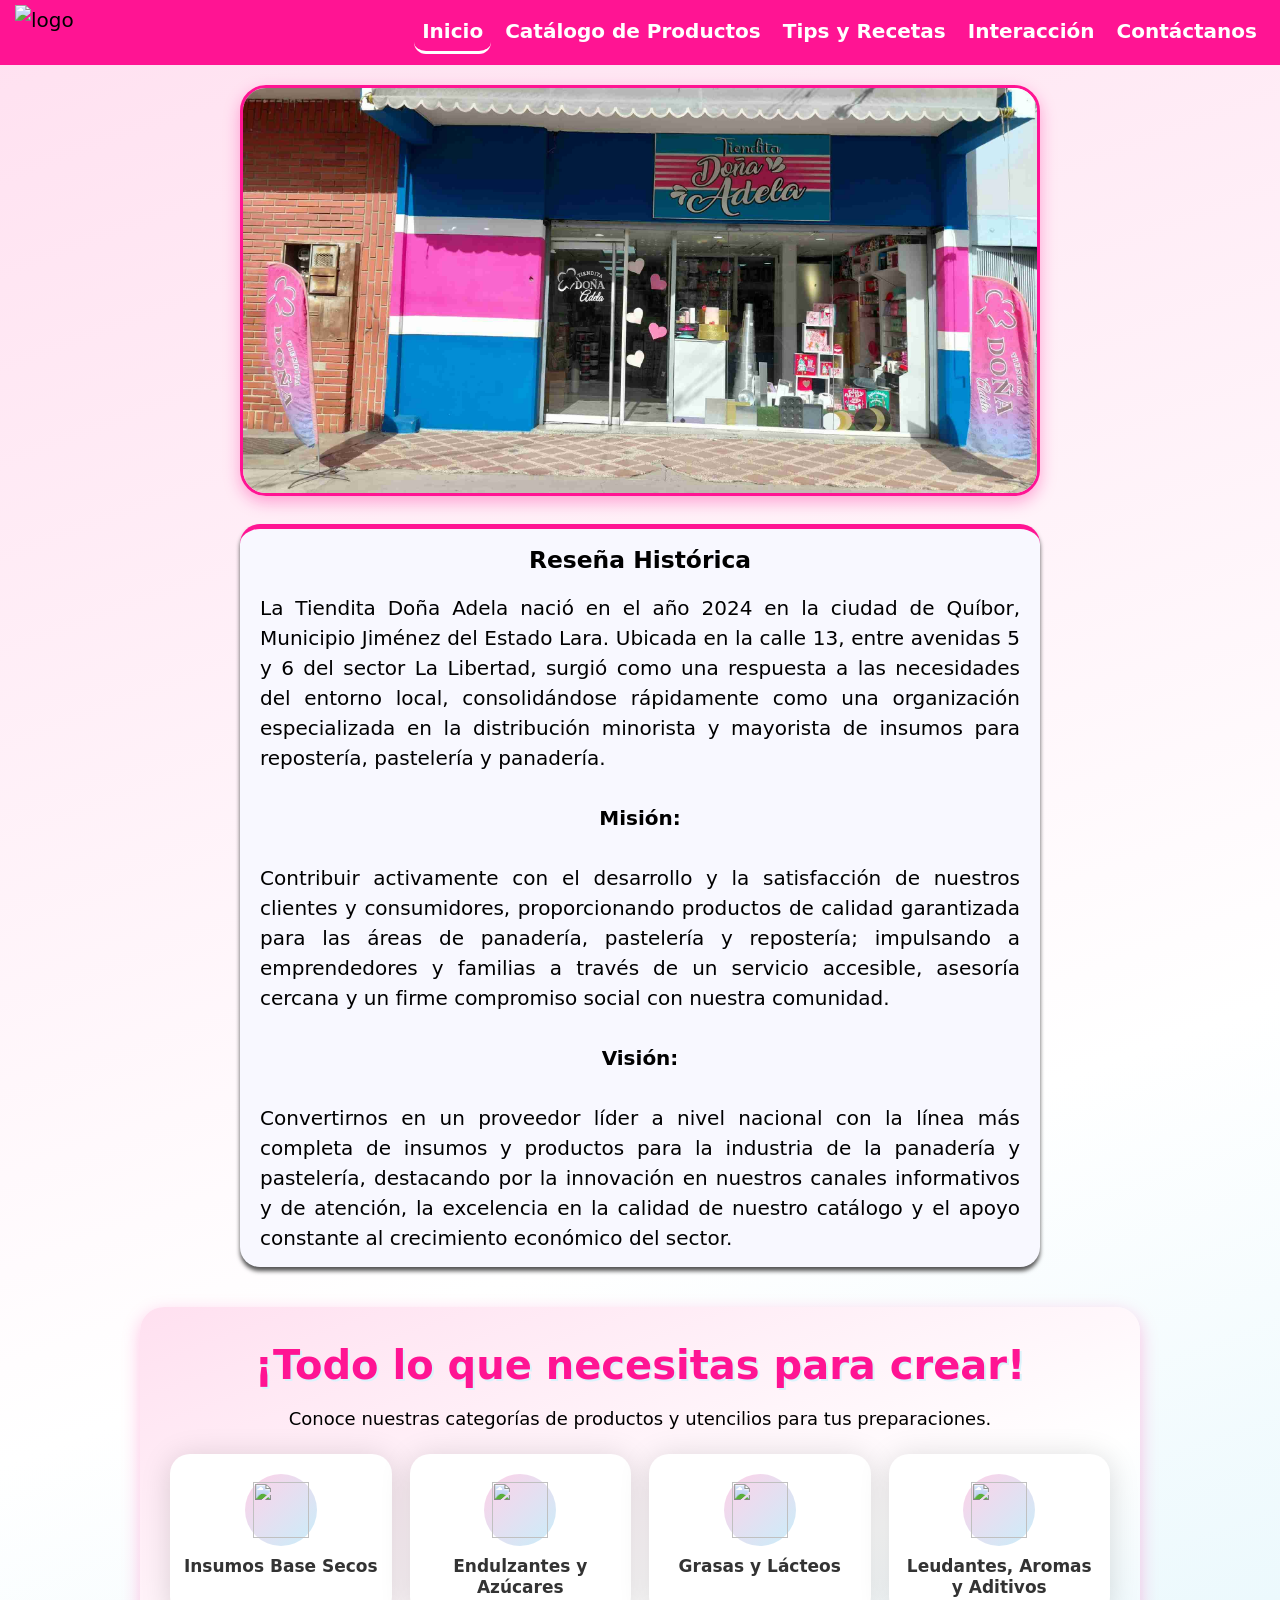
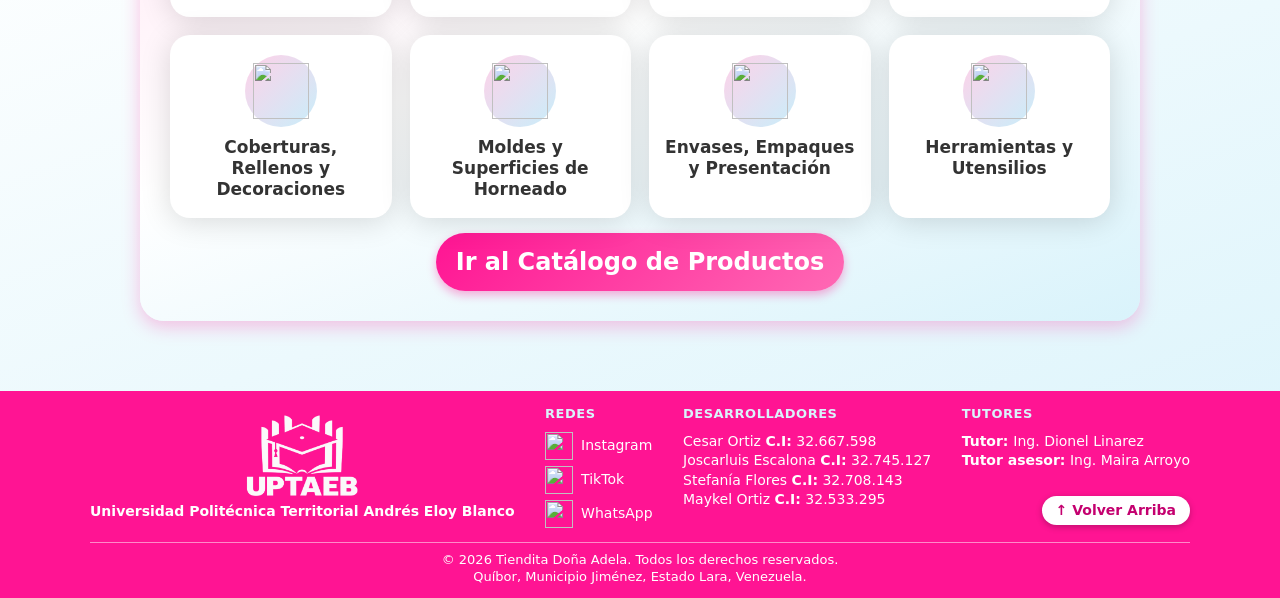
==== index.html @ 802cd998 "Add files via upload" ====
<!DOCTYPE html>
<html lang="es">
<head>
    <meta charset="UTF-8">
    <meta name="viewport" content="width=device-width, initial-scale=1.0, viewport-fit=cover">
    <meta name="theme-color" content="#ff1493">
    <title>Tiendita Doña Adela</title>
    <link rel="stylesheet" href="styles.css">
</head>
<body id="arriba">
    <!--header-->
    <header>
        <span><img src="logos de la tienda/logo.png" alt="logo"></span>

        <!-- Checkbox oculto que guardará el estado (abierto/cerrado) -->
        <input type="checkbox" id="btn-menu">

        <!-- Botón que activa el checkbox (icono de 3 rayas / hamburguesa) -->
        <label for="btn-menu" class="btn-menu" aria-label="Abrir o cerrar el menú">☰</label>

        <!-- Enlaces del menú -->
        <nav class="menu" aria-label="Menú principal">
            <ul>
                <li><a class="activo" aria-current="page" href="index.html">Inicio</a></li>
                <li><a href="catalogo.html">Catálogo de Productos</a></li>
                <li><a href="tips-y-recetas.html">Tips y Recetas</a></li>
                <li><a href="interaccion.html">Interacción</a></li>
                <li><a href="contacto.html">Contáctanos</a></li>
            </ul>
        </nav>

        <!-- Capa que cierra el menú al tocar fuera de él (solo celular) -->
        <label for="btn-menu" class="menu-fondo" aria-hidden="true"></label>
    </header>
    
    <!--carrusel-->
    <section class="carrusel">
        <div class="carrusel-contenedor">
            <img src="Carrusel tienda/1.jpg" alt="foto de la tienda desde afuera">
            <img src="Carrusel tienda/2.jpg" alt="foto del interior de la tienda">
            <img src="Carrusel tienda/3.jpg" alt="foto del interior de la tienda">
            <img src="Carrusel tienda/4.jpg" alt="foto del interior de la tienda">
        </div>
    </section>
    <hr>
    <div class="reseña">
        <h3>Reseña Histórica</h3>
        <p>
            La Tiendita Doña Adela nació en el año 2024 en la ciudad de Quíbor, Municipio Jiménez del Estado Lara. Ubicada en la calle 13, entre avenidas 5 y 6 del sector La Libertad, surgió como una respuesta a las necesidades del entorno local, consolidándose rápidamente como una organización especializada en la distribución minorista y mayorista de insumos para repostería, pastelería y panadería.
            <br><br><center><strong>Misión:</strong></center><br>Contribuir activamente con el desarrollo y la satisfacción de nuestros clientes y consumidores, proporcionando productos de calidad garantizada para las áreas de panadería, pastelería y repostería; impulsando a emprendedores y familias a través de un servicio accesible, asesoría cercana y un firme compromiso social con nuestra comunidad.
            <br><br><center><strong>Visión:</strong></center><br> Convertirnos en un proveedor líder a nivel nacional con la línea más completa de insumos y productos para la industria de la panadería y pastelería, destacando por la innovación en nuestros canales informativos y de atención, la excelencia en la calidad de nuestro catálogo y el apoyo constante al crecimiento económico del sector.
        </p>
    </div>

    <!--categorías del catálogo-->
    <section class="conoce" aria-labelledby="titulo-conoce">
        <h2 id="titulo-conoce">¡Todo lo que necesitas para crear!</h2>
        <p class="conoce-sub">Conoce nuestras categorías de productos y utencilios para tus preparaciones.</p>
        <div class="conoce-grid">
            <div class="conoce-tarjeta">
                <span class="conoce-icono" aria-hidden="true">
                    <img src="iconos categoria/1.png">
                </span>
                <span class="conoce-nombre">Insumos Base Secos</span>
            </div>
            <div class="conoce-tarjeta">
                <span class="conoce-icono" aria-hidden="true">
                    <img src="iconos categoria/2.png">
                </span>
                <span class="conoce-nombre">Endulzantes y Azúcares</span>
            </div>
            <div class="conoce-tarjeta">
                <span class="conoce-icono" aria-hidden="true">
                    <img src="iconos categoria/3.png">
                </span>
                <span class="conoce-nombre">Grasas y Lácteos</span>
            </div>
            <div class="conoce-tarjeta">
                <span class="conoce-icono" aria-hidden="true">
                    <img src="iconos categoria/4.png">
                </span>
                <span class="conoce-nombre">Leudantes, Aromas y Aditivos</span>
            </div>
            <div class="conoce-tarjeta">
                <span class="conoce-icono" aria-hidden="true">
                    <img src="iconos categoria/5.png">
                </span>
                <span class="conoce-nombre">Coberturas, Rellenos y Decoraciones</span>
            </div>
            <div class="conoce-tarjeta">
                <span class="conoce-icono" aria-hidden="true">
                    <img src="iconos categoria/6.png">
                </span>
                <span class="conoce-nombre">Moldes y Superficies de Horneado</span>
            </div>
            <div class="conoce-tarjeta">
                <span class="conoce-icono" aria-hidden="true">
                    <img src="iconos categoria/7.png">
                </span>
                <span class="conoce-nombre">Envases, Empaques y Presentación</span>
            </div>
            <div class="conoce-tarjeta">
                <span class="conoce-icono" aria-hidden="true">
                    <img src="iconos categoria/8.png">
                </span>
                <span class="conoce-nombre">Herramientas y Utensilios</span>
            </div>
        </div>

        <center>
        <a class="conoce-boton" href="catalogo.html">Ir al Catálogo de Productos</a>
        </center>
        
    </section>

    <hr>

    <footer>
        <div class="footer-contenido">
            <div class="footer-marca">
                <img src="logo-uptaeb.png" alt="logo de la UPTAEB" loading="lazy">
                <p><strong>Universidad Politécnica Territorial Andrés Eloy Blanco</strong></p>
            </div>

            <div class="footer-bloque">
                <strong class="footer-titulo">Redes</strong>
                <div class="footer-redes">
                    <a href="https://www.instagram.com/tienditadonaadela2/" target="_blank" rel="noopener noreferrer">
                        <img src="img redes sociales/instagram-footer.png" alt="" loading="lazy">
                        Instagram
                    </a>
                    <a href="https://www.tiktok.com/@tienditadonaadela2/" target="_blank" rel="noopener noreferrer">
                        <img src="img redes sociales/tiktok-footer.png" alt="" loading="lazy">
                        TikTok
                    </a>
                    <a href="https://wa.me/584120539116" target="_blank" rel="noopener noreferrer">
                        <img src="img redes sociales/whatsapp-footer.png" alt="" loading="lazy">
                        WhatsApp
                    </a>
                </div>
            </div>

            <div class="footer-equipo">
                <div class="footer-bloque">
                    <strong class="footer-titulo">Desarrolladores</strong>
                    <p>Cesar Ortiz <b>C.I:</b> 32.667.598<br>Joscarluis Escalona <b>C.I:</b> 32.745.127<br>Stefanía Flores <b>C.I:</b> 32.708.143<br>Maykel Ortiz <b>C.I:</b> 32.533.295</p>
                </div>
                <div class="footer-bloque">
                    <strong class="footer-titulo">Tutores</strong>
                    <p><b>Tutor: </b>Ing. Dionel Linarez <br> <b>Tutor asesor:</b> Ing. Maira Arroyo</p>
                    <a class="volver-arriba" href="#arriba">&#8593; Volver Arriba</a>
                </div>
            </div>
        </div>

        <p class="derechos">© 2026 Tiendita Doña Adela. Todos los derechos reservados. <br>Quíbor, Municipio Jiménez, Estado Lara, Venezuela.</p>
    </footer>
</body>
</html>
---- styles.css ----
/* ===== Tiendita Doña Adela — estilos responsive (PC, Android, iOS) ===== */
:root{
    --header-h: 65px;
    --rosa: deeppink;
    --fuente: system-ui, -apple-system, "Segoe UI", Roboto, "Helvetica Neue", Arial, sans-serif;
}

*,*::before,*::after{ 
    box-sizing: border-box; 
    margin: 0; padding: 0; 
}
html{
    scroll-behavior: smooth;
    -webkit-text-size-adjust: 100%; /* evita que iOS agrande el texto al girar el teléfono */
    text-size-adjust: 100%;
}
body{
    background: linear-gradient(160deg, #ffe0f0 0%, #ffffff 55%, #d9f3fb 100%);
    font-family: var(--fuente);
    line-height: 1.5;
    padding-top: var(--header-h); /* espacio para el header fijo */
    -webkit-tap-highlight-color: transparent;
}
img{ max-width: 100%;
    height: auto;
}
hr{ border: 0; 
    margin: 8px 0; 
}
:focus-visible{ 
    outline: 3px solid #000; 
    outline-offset: 2px; 
}
h2{ 
    text-align: center; 
    margin-bottom: 20px; 
    padding: 0 10px; 
}
h2[id]{ 
    scroll-margin-top: calc(var(--header-h) + 90px); 
}

/* ---------- HEADER Y MENÚ ---------- */
header{
    position: fixed;
    top: 0; 
    left: 0; 
    right: 0;
    z-index: 100;
    height: var(--header-h);
    display: flex;
    align-items: center;
    justify-content: space-between;
    padding: 0 max(15px, env(safe-area-inset-right)) 0 max(15px, env(safe-area-inset-left));
    background-color: deeppink;
    font-size: 20px;
}
header > span{ 
    display: flex; 
    flex-shrink: 0; 
}
header img{
    display: block;
    height: 56px; 
    width: 134px; 
    max-height: 56px; 
    object-fit: contain; 
}

/* En PC se oculta el botón hamburguesa */
#btn-menu, .btn-menu{ 
    display: none; 
}

/* Capa para cerrar el menú al tocar fuera: solo existe en celular */
.menu-fondo{ 
    display: none; 
}

.menu ul{ 
    display: flex; 
    list-style: none;
    gap: 6px; 
}
.menu a{
    display: inline-block;
    color: white;
    text-decoration: none;
    font-weight: bold;
    font-size: 20px;
    padding: 5px 8px;
    border-bottom: 3px solid transparent;
    border-radius: 12px;
    transition: border-color 0.3s ease;
}
.menu a:hover, .menu a.activo{ 
    border-bottom-color: white; 
}

/* Teléfonos y tabletas verticales */
@media (max-width: 960px){
    .btn-menu{
        display: flex; 
        align-items: center; 
        justify-content: center;
        width: 48px; 
        height: 48px;
        font-size: 28px; 
        font-weight: bold; 
        color: black;
        border-radius: 8px; 
        cursor: pointer;
        user-select: none; 
        -webkit-user-select: none;
    }
    .btn-menu:active{ background: rgba(255,255,255,0.3); }

    /* El checkbox sigue oculto, pero accesible con teclado (no usa display:none) */
    #btn-menu{ 
        display: block; 
        position: absolute; 
        opacity: 0; width: 1px; 
        height: 1px; 
        pointer-events: none; 
    }
    #btn-menu:focus-visible + .btn-menu{ 
        outline: 3px solid black; 
    }

    .menu{
        position: absolute;
        top: 100%;
        right: max(12px, env(safe-area-inset-right));
        width: min(320px, calc(100vw - 24px));
        background-color: var(--rosa);
        border-radius: 0 0 20px 20px;
        box-shadow: 0 6px 12px rgba(0,0,0,0.25);
        max-height: calc(100vh - 80px);
        max-height: calc(100dvh - 80px);
        overflow-y: auto;
        opacity: 0; visibility: hidden; 
        transform: translateY(-8px);
        transition: opacity .25s ease, transform .25s ease, visibility .25s;
    }
    #btn-menu:checked ~ .menu{ 
        opacity: 1; 
        visibility: visible; 
        transform: none; 
    }

    /* Al tocar cualquier parte oscura de la pantalla, el menú se cierra */
    .menu-fondo{
        display: block;
        position: fixed;
        top: var(--header-h); 
        right: 0; 
        bottom: 0; 
        left: 0;
        z-index: -1;
        background-color: rgba(0,0,0,0.25);
        opacity: 0; 
        visibility: hidden;
        transition: opacity .25s ease, visibility .25s;
    }
    #btn-menu:checked ~ .menu-fondo{ 
        opacity: 1; 
        visibility: visible; 
    }

    .menu ul{ 
        flex-direction: column; 
        gap: 0; 
        padding: 6px 0 10px; }
    .menu a{ 
        display: block; 
        text-align: center; 
        padding: 14px 16px; 
        border-radius: 0; 
        } /* zona táctil de 48px */
    .menu a:hover, .menu a.activo{ 
        background: rgba(255,255,255,0.22); 
        border-bottom-color: transparent; 
    }

    header img{ 
        width: 110px; 
    }
}

/* ---------- INICIO ---------- */
.carrusel{
    max-width: 800px;
    overflow: hidden;
    border-radius: 26px;
    border: 3px solid deeppink;
    box-shadow: 0 6px 16px rgba(255, 20, 147, 0.35);
    margin: 20px auto 0;
}

.carrusel-contenedor{
    display: flex;
    width: 400%;
    box-shadow: 0 6px 16px rgba(0,0,0,0.25);
    animation: moverCarrusel 20s infinite ease-in-out;
}
.carrusel img{
    flex-shrink: 0;
    width: 25%;
    height: clamp(350px, 40vw, min(500px, 45vh));
    object-fit: cover;
    background-color: lightskyblue;
    transition: all .5s ease;
    border-radius: 20px;
}

    @keyframes moverCarrusel {
        0% { transform: translateX(0); }
        20% { transform: translateX(0); }
        25% { transform: translateX(-25%); }
        45% { transform: translateX(-25%); }
        50% { transform: translateX(-50%); }
        70% { transform: translateX(-50%); }
        75% { transform: translateX(-75%); }
        95% { transform: translateX(-75%); }
        100% { transform: translateX(0); }
    }

.reseña{
    width: min(90%, 800px);
    margin: 20px auto 40px;
    padding: 14px clamp(10px, 3vw, 20px);
    background-color: ghostwhite;
    font-size: clamp(16px, 4.2vw, 20px);
    border-radius: 20px;
    box-shadow: 0 4px 4px #555;
    text-align: left;
    hyphens: auto;
    border-top: 5px solid deeppink;
}
.reseña h3{ 
    text-align: center; 
    margin-bottom: 15px; 
}
@media (min-width: 700px){ 
    .reseña{ 
    text-align: justify; 
    } 
}

/* ---------- CONOCE NUESTRO CATÁLOGO (categorías en el inicio) ---------- */
.conoce{
    width: min(92%, 1000px);
    margin: 10px auto 50px;
    padding: 28px clamp(12px, 3vw, 30px) 30px;
    background: linear-gradient(160deg, #ffe0f0 0%, #ffffff 50%, #d9f3fb 100%);
    border-radius: 24px;
    box-shadow: 0 6px 18px rgba(255, 20, 147, 0.25);
}
.conoce h2{
    margin-bottom: 6px;
    color: deeppink;
    font-size: clamp(26px, 6.5vw, 40px);
    text-shadow: 2px 2px 0 #d9f3fb;
}
.conoce-sub{
    text-align: center;
    margin-top: 10px;
    margin-bottom: 22px;
    font-size: clamp(15px, 4vw, 18px);
}
.conoce-grid{
    display: grid;
    grid-template-columns: repeat(2, 1fr);
    gap: 14px;
}
.conoce-tarjeta{
    display: flex;
    flex-direction: column;
    align-items: center;
    justify-content: flex-start;
    gap: 10px;
    padding: 18px 10px 16px;
    background-color: white;
    border: 2px solid transparent;
    border-radius: 20px;
    box-shadow: 0 3px 30px rgba(0,0,0,0.15);
    color: #333;
    text-decoration: none;
    text-align: center;
}
.conoce-icono{
    display: flex;
    align-items: center;
    justify-content: center;
    width: 72px;
    height: 72px;
    border-radius: 50%;
    background: linear-gradient(135deg, #ffd1e8, #c9eefa);
    font-size: 38px;
    line-height: 1;
}
.conoce-nombre{
    font-weight: bold;
    font-size: clamp(14px, 3.6vw, 17px);
    line-height: 1.25;
}

.conoce-boton{
    display: block;
    width: fit-content;
    padding: 11px 20px;
    font-size: x-large;
    text-align: center;
    margin-top: 15px;
    text-decoration: none;
    font-weight: bold;
    background: linear-gradient(135deg, deeppink, #ff69b4);
    border-radius: 50px;
    color: white;
    box-shadow: 0 4px 10px rgba(255, 20, 147, 0.35);
}
.conoce-boton:hover{
    transition: all 0.3s ease;
    transform: translateY(-2px);
    box-shadow: 0 6px 12px rgba(255, 20, 147, 0.3);
    background: linear-gradient(135deg, rgb(226, 18, 129), #ff61b0);
}
    
@media (min-width: 700px){
    .conoce-grid{
        grid-template-columns: repeat(4, 1fr);
        gap: 18px;
    }
}

.conoce-icono img{
    width: 56px;
    height: 56px;
    object-fit: contain;
}

/* ---------- CATÁLOGO ---------- */
#catálogo{
    --barra-h: 96px;   /* alto de la barra de categorías (se usa también para que los títulos no queden tapados al hacer clic) */
}

/* Barra de categorías: se queda fija debajo del header mientras se baja */
#catálogo .categorías{
    position: sticky; 
    top: var(--header-h); 
    z-index: 50;
    display: flex; 
    align-items: stretch;
    gap: 10px;
    height: var(--barra-h);
    padding: 8px 12px;
    margin-bottom: 14px;
    background-color: rgba(255, 255, 255, 0.94);
    -webkit-backdrop-filter: blur(6px);
    backdrop-filter: blur(6px);
    border-bottom: 3px solid deeppink;
    box-shadow: 0 4px 10px rgba(255, 20, 147, 0.25);
    overflow-x: auto;
    -webkit-overflow-scrolling: touch;
    scrollbar-width: 100%;
}

#catálogo .categorías::-webkit-scrollbar{ 
    height: 6px; 
}

#catálogo .categorías::-webkit-scrollbar-thumb{ 
    background-color: deepskyblue;
    border-radius: 5px; 
}

#catálogo .categorías a{
    flex: 1 1 0;
    min-width: 86px;
    max-width: 150px;
    display: flex;
    flex-direction: column;
    align-items: center;
    justify-content: center;
    gap: 3px;
    padding: 4px 6px;
    background-color: white;
    border: 2px solid #ffd1e8;
    border-radius: 14px;
    box-shadow: 0 2px 5px rgba(0,0,0,0.12);
    color: #333;
    font-size: 12.5px;
    font-weight: bold;
    line-height: 1.15;
    text-align: center;
    text-decoration: none;
    transition: transform .2s ease, border-color .2s ease, box-shadow .2s ease;
}
#catálogo .categorías a:first-child{ 
    margin-left: auto;   /* centra la barra cuando caben todos; si no caben, empieza desde la izquierda */
}
#catálogo .categorías a:last-child{ 
    margin-right: auto; 
}
#catálogo .categorías img{
    display: block;
    width: 34px;
    height: 34px;
    transform: none;
    transition: none;
}
#catálogo .categorías a:active{
    transform: scale(0.95);
    border-color: deeppink;
}
@media (hover: hover){
    #catálogo .categorías a:hover{
        transform: translateY(-3px);
        border-color: deeppink;
        box-shadow: 0 6px 12px rgba(255, 20, 147, 0.3);
    }
}

/* Título de cada categoría */
#catálogo h2{
    display: block;
    width: fit-content;
    max-width: calc(100% - 24px);
    margin: 34px auto 20px;
    padding: 8px 26px;
    background: linear-gradient(135deg, deeppink, #ff69b4);
    color: white;
    font-size: clamp(19px, 5vw, 28px);
    border-radius: 999px;
    box-shadow: 0 4px 10px rgba(255, 20, 147, 0.35);
    scroll-margin-top: calc(var(--header-h) + var(--barra-h) + 8px);
}

/* Cuadrícula de productos: en la última fila los productos quedan centrados */
#catálogo .categoría{
    --columnas: 3;
    --espacio: 10px;
    display: flex;
    flex-wrap: wrap;
    justify-content: center;
    gap: 14px var(--espacio);
    max-width: 1400px;
    margin: 0 auto;
    padding: 0 10px;
}
#catálogo .categoría > article{
    flex: 0 0 calc((100% - (var(--columnas) - 1) * var(--espacio)) / var(--columnas));
}
@media (min-width: 560px){
    #catálogo .categoría{ --columnas: 4; --espacio: 14px; gap: 20px var(--espacio); }
}
@media (min-width: 760px){
    #catálogo .categoría{ --columnas: 5; }
}
@media (min-width: 960px){
    #catálogo .categoría{ --columnas: 6; }
}
@media (min-width: 1180px){
    #catálogo .categoría{ --columnas: 7; }
}

/* Tarjeta de cada producto */
#catálogo article{
    display: flex;
    flex-direction: column;
    overflow: hidden;
    background-color: white;
    border: 2px solid #ffe0f0;
    border-radius: 16px;
    box-shadow: 0 4px 10px rgba(255, 20, 147, 0.18);
}

/* Foto vertical que llena todo el recuadro. Si recorta mucho, prueba aspect-ratio: 4 / 5 */
#catálogo .imagen img{
    display: block; 
    width: 100%;
    max-width: 100%;
    height: auto;
    aspect-ratio: 3 / 4; 
    object-fit: cover;
    background-color: white;
    border-radius: 14px 14px 0 0;
}
#catálogo article p{ 
    flex: 1 0 auto;
    min-height: 80px;
    padding: 5px 5px 5px; 
    text-align: center; 
    color: #333;
    font-size: 17px; 
    line-height: 1.35; 
}

/* Precio de cada producto: abajo a la derecha, rosado y en negrita */
/* Altura igual para todas las tarjetas (según el nombre más largo de cada tamaño) */
@media (min-width: 560px){
    #catálogo article p{
        min-height: 80px;
    }
}
@media (min-width: 960px){
    #catálogo article p{
        min-height: 70px;
    }
}
@media (min-width: 1180px){
    #catálogo article p{
        min-height: 116px;
    }
}

#catálogo .precio{
    align-self: flex-end;
    margin: auto 12px 12px 0;
    color: deeppink;
    font-size: 18px;
    font-weight: bold;
}
@media (max-width: 560px){
    #catálogo .precio{
        font-size: 16px;
        margin: 0 8px 10px 0;
    }
}

@media (max-width: 560px){
    #catálogo{ 
        --barra-h: 86px; 
    }
    #catálogo .categorías{ 
        gap: 8px; 
        padding: 6px 8px; 
    }
    #catálogo .categorías a{ 
        min-width: 80px; 
        font-size: 11.5px; 
    }
    #catálogo .categorías img{ 
        width: 30px; 
        height: 30px; 
    }
    #catálogo article p{ 
        padding: 6px 8px 10px; 
        font-size: 15px; 
    }
}

/* ---------- TIPS Y RECETAS ---------- */
#Recetas{
    display: grid;
    grid-template-columns: 1fr;
    gap: 20px;
    align-items: start;
    padding-bottom: 20px;
}

/* Subtítulos "Tips" y "Recetas" (píldora rosa, igual que en Interacción) */
#Recetas > h2{
    grid-column: 1 / -1;
    display: block;
    width: fit-content;
    max-width: calc(100% - 24px);
    margin: 14px auto 0;
    padding: 10px 28px;
    background: linear-gradient(135deg, deeppink, #ff69b4);
    color: white;
    font-size: clamp(20px, 5.2vw, 28px);
    border-radius: 999px;
    box-shadow: 0 4px 10px rgba(255, 20, 147, 0.35);
}

/* Tips */
#Recetas .tips{
    width: min(92%, 1000px);
    margin: 0 auto 40px;
    padding: 18px clamp(10px, 3vw, 22px);
    background: linear-gradient(160deg, #ffe0f0 0%, #ffffff 50%, #d9f3fb 100%);
    border-radius: 24px;
    box-shadow: 0 6px 18px rgba(255, 20, 147, 0.25);
    h3{
        text-align: center;
        margin-bottom: 6px;
        color: deeppink;
    }
    ul{
        padding-left: 30px;
        padding-right: 20px;
        text-align: justify;
        li{
            margin-bottom: 6px;
        }
    }
}

.tip{
    background-color: white;
    border: 2px solid transparent;
    border-radius: 16px;
    box-shadow: 0 3px 8px rgba(0,0,0,0.12);
    overflow: hidden;
    transition: border-color .2s ease;
    margin-bottom: 10px;
}
.tip[open]{
    border-color: deeppink;
}
.tip summary{
    display: flex;
    align-items: center;
    gap: 12px;
    padding: 14px 16px;
    list-style: none;
    cursor: pointer;
    font-weight: bold;
    font-size: clamp(16px, 4.2vw, 20px);
    user-select: none;
    -webkit-user-select: none;
}
.tip summary::-webkit-details-marker{
    display: none;
}
.tip summary:active{
    background-color: #fff0f7;
}
.tips-texto{
    flex: 1;
    text-align: left;
    line-height: 1.3;
}
/* El + se convierte en − cuando la pregunta está abierta */
.tip summary::after{
    content: "+";
    display: flex;
    align-items: center;
    justify-content: center;
    flex-shrink: 0;
    width: 34px;
    height: 34px;
    border-radius: 50%;
    background-color: deeppink;
    color: white;
    font-size: 24px;
    font-weight: bold;
    line-height: 1;
}
.tip[open] summary::after{
    content: "\2212";
}

@keyframes tips-abrir{
    from{ opacity: 0; transform: translateY(-6px); }
    to{ opacity: 1; transform: none; }
}
@media (prefers-reduced-motion: no-preference){
    .tip[open] ul{
        animation: tips-abrir .3s ease;
    }
}
@media (hover: hover){
    .tip summary:hover{
        background-color: #fff0f7;
    }
}

.carrusel-recetas{
    max-width: 700px;
    overflow: hidden;
    border-radius: 50px;
    margin: 20px auto 0;
}

.carrusel-recetas-contenedor{
    display: flex;
    width: 1000%;
    animation: mover-carrusel-recetas 30s infinite ease-in-out;
}
.carrusel-recetas img, .carrusel-recetas a{
    width: 10%;
    height: clamp(350px, 40vw, min(560px, 40vh));
    object-fit: cover;
    transition: all .5s ease;
    border-radius: 20px;
}

    @keyframes mover-carrusel-recetas {
        0% { transform: translateX(0%); }
        8% { transform: translateX(0%); }
        10% { transform: translateX(-10%); }
        18% { transform: translateX(-10%); }
        20% { transform: translateX(-20%); }
        28% { transform: translateX(-20%); }
        30% { transform: translateX(-30%); }
        38% { transform: translateX(-30%); }
        40% { transform: translateX(-40%); }
        48% { transform: translateX(-40%); }
        50% { transform: translateX(-50%); }
        58% { transform: translateX(-50%); }
        60% { transform: translateX(-60%); }
        68% { transform: translateX(-60%); }
        70% { transform: translateX(-70%); }
        78% { transform: translateX(-70%); }
        80% { transform: translateX(-80%); }
        88% { transform: translateX(-80%); }
        90% { transform: translateX(-90%); }
        98% { transform: translateX(-90%); }
        100% { transform: translateX(0%); }
    }

/* Recetas: lista de tarjetas */
.recetas-intro{
    grid-column: 1 / -1;
    margin: -6px 12px 0;
    text-align: center;
    font-weight: bold;
    color: #555;
    font-size: clamp(15px, 4vw, 18px);
}

.receta-tarjeta img{
    width: 100%;
    object-fit: cover;
}

.receta-tarjeta:active{
    transform: scale(0.97);
    border-color: deeppink;
}
@media (hover: hover){
    .receta-tarjeta:hover{
        transform: translateY(-5px);
        border-color: deeppink;
        box-shadow: 0 8px 16px rgba(255, 20, 147, 0.3);
    }
}

/* Botones de descarga y de volver */
.boton-descarga{
    display: flex;
    width: fit-content;
    max-width: calc(100% - 24px);
    min-height: 48px;
    margin: 0 auto;
    padding: 12px 28px;
    background: linear-gradient(135deg, deeppink, #ff69b4);
    color: white;
    font-weight: bold;
    font-size: 17px;
    text-align: center;
    text-decoration: none;
    border-radius: 999px;
    box-shadow: 0 4px 8px rgba(0,0,0,0.25);
    transition: transform .2s ease;
}
.boton-descarga:active{
    transform: scale(0.96);
}
@media (hover: hover){
    .boton-descarga:hover{
        transform: translateY(-3px);
    }
}
.boton-secundario{
    display: block;
    width: fit-content;
    max-width: calc(100% - 24px);
    margin: 22px auto 0;
    padding: 11px 26px;
    background-color: white;
    border: 2px solid deeppink;
    color: deeppink;
    font-weight: bold;
    font-size: 16px;
    text-align: center;
    text-decoration: none;
    border-radius: 999px;
}
.boton-secundario:active{
    background-color: #fff0f7;
}

/* Página de cada receta */
.receta-pagina{
    max-width: 1000px;
    margin: 0 auto;
    padding: 0 clamp(12px, 4vw, 30px) 10px;
    h1{
        text-align: center;
    }
}
.migas{
    margin-top: 14px;
}
.migas a{
    display: inline-block;
    padding: 8px 16px;
    background-color: rgba(255,255,255,0.8);
    color: deeppink;
    font-weight: bold;
    text-decoration: none;
    border-radius: 999px;
    box-shadow: 0 2px 5px rgba(0,0,0,0.12);
}
.receta-portada{
    max-width: 500px;
    margin: 6px auto 16px;
    overflow: hidden;
    border-radius: 22px;
    box-shadow: 0 6px 16px rgba(0,0,0,0.25);
}
.receta-portada img{
    display: block;
    width: 100%;
    height: auto;
    aspect-ratio: 4 / 3;
    object-fit: cover;
    background-color: #ffd1e8;
}
.receta-desc{
    max-width: 700px;
    margin: 0 auto 12px;
    text-align: center;
    font-size: clamp(16px, 4.2vw, 19px);
}
.receta-datos{
    display: flex;
    flex-wrap: wrap;
    justify-content: center;
    gap: 8px;
    margin-bottom: 16px;
}
.receta-datos span{
    padding: 6px 14px;
    background-color: #d9f3fb;
    color: #00587a;
    font-weight: bold;
    font-size: 15px;
    border-radius: 999px;
}

.recetas-acciones, .receta-acciones {
    display: flex;
    flex-direction: row;
    justify-content: center;
    align-items: center;
    gap: 20px;
    max-width: 600px;
    margin: 20px auto;         
}

.recetas-acciones .mascota, .receta-acciones .mascota {
    width: 120px;
    height: auto;
    flex-shrink: 0;
}

.receta-cuerpo{
    display: grid;
    grid-template-columns: 1fr;
    gap: 20px;
    align-items: start;
}
@media (min-width: 900px){
    .receta-cuerpo{
        grid-template-columns: 1fr 1.7fr;
    }
}
.receta-bloque{
    padding: 18px clamp(14px, 3vw, 26px) 22px;
    background-color: white;
    border-top: 8px solid deeppink;
    border-radius: 22px;
    box-shadow: 0 6px 18px rgba(255, 20, 147, 0.25);
}
.receta-bloque h2{
    margin: 0 0 10px;
    padding: 0;
    text-align: left;
    color: deeppink;
    font-size: clamp(22px, 5.5vw, 28px);
}
.receta-bloque h3{
    margin: 14px 0 4px;
    color: #00587a;
    font-size: 17px;
}
.ingredientes{
    list-style: none;
}
.ingredientes li{
    position: relative;
    padding: 8px 0 8px 26px;
    border-bottom: 1px dashed #ffc2e0;
}
.ingredientes li:last-child{
    border-bottom: 0;
}
.ingredientes li::before{
    content: "";
    position: absolute;
    left: 4px;
    top: 15px;
    width: 10px;
    height: 10px;
    border-radius: 50%;
    background-color: deeppink;
}
.pasos{
    list-style: none;
    counter-reset: paso;
}
.pasos li{
    position: relative;
    padding: 4px 0 18px 52px;
    counter-increment: paso;
}
.pasos li::before{
    content: counter(paso);
    position: absolute;
    left: 0;
    top: 2px;
    display: flex;
    align-items: center;
    justify-content: center;
    width: 38px;
    height: 38px;
    background: linear-gradient(135deg, deeppink, #ff69b4);
    color: white;
    font-weight: bold;
    font-size: 18px;
    border-radius: 50%;
}
.pasos li strong{
    color: #c4006f;
}
.receta-navegar{
    display: grid;
    grid-template-columns: 1fr 1fr;
    gap: 12px;
    margin-top: 26px;
}
.receta-vecina{
    display: flex;
    flex-direction: column;
    gap: 2px;
    padding: 12px 14px;
    background-color: white;
    border-radius: 16px;
    box-shadow: 0 3px 8px rgba(0,0,0,0.15);
    color: #333;
    font-weight: bold;
    font-size: 15px;
    line-height: 1.25;
    text-decoration: none;
}
.receta-vecina small{
    color: deeppink;
    font-size: 13px;
}
.receta-vecina.siguiente{
    text-align: right;
}

/* ---------- INTERACCIÓN ---------- */
/* Subtítulos llamativos (píldora rosa) */
#comentarios h2.subtitulo{
    display: block;
    width: fit-content;
    max-width: calc(100% - 24px);
    margin: 14px auto 10px;
    padding: 10px 28px;
    background: linear-gradient(135deg, deeppink, #ff69b4);
    color: white;
    font-size: clamp(20px, 5.2vw, 28px);
    border-radius: 999px;
    box-shadow: 0 4px 10px rgba(255, 20, 147, 0.35);
}
.subtitulo-ayuda{
    text-align: center;
    margin: 0 12px 18px;
    color: #555;
    font-size: clamp(15px, 4vw, 18px);
}

/* Preguntas frecuentes: tarjetas que se despliegan al tocarlas */
.faq{
    display: flex;
    flex-direction: column;
    gap: 12px;
    width: min(92%, 750px);
    margin: 0 auto 40px;
    padding: 18px clamp(10px, 3vw, 22px);
    background: linear-gradient(160deg, #ffe0f0 0%, #ffffff 50%, #d9f3fb 100%);
    border-radius: 24px;
    box-shadow: 0 6px 18px rgba(255, 20, 147, 0.25);
}
.pregunta{
    background-color: white;
    border: 2px solid transparent;
    border-radius: 16px;
    box-shadow: 0 3px 8px rgba(0,0,0,0.12);
    overflow: hidden;
    transition: border-color .2s ease;
}
.pregunta[open]{
    border-color: deeppink;
}
.pregunta summary{
    display: flex;
    align-items: center;
    gap: 12px;
    padding: 14px 16px;
    list-style: none;
    cursor: pointer;
    font-weight: bold;
    font-size: clamp(16px, 4.2vw, 20px);
    user-select: none;
    -webkit-user-select: none;
}
.pregunta summary::-webkit-details-marker{
    display: none;
}
.pregunta summary:active{
    background-color: #fff0f7;
}
.faq-texto{
    flex: 1;
    text-align: left;
    line-height: 1.3;
}
/* El + se convierte en − cuando la pregunta está abierta */
.pregunta summary::after{
    content: "+";
    display: flex;
    align-items: center;
    justify-content: center;
    flex-shrink: 0;
    width: 34px;
    height: 34px;
    border-radius: 50%;
    background-color: deeppink;
    color: white;
    font-size: 24px;
    font-weight: bold;
    line-height: 1;
}
.pregunta[open] summary::after{
    content: "\2212";
}
.pregunta p{
    margin: 0 16px 16px;
    padding-top: 12px;
    border-top: 2px dashed #ffc2e0;
    text-align: left;
    color: #333;
    font-size: clamp(15px, 4vw, 18px);
}
@keyframes faq-abrir{
    from{ opacity: 0; transform: translateY(-6px); }
    to{ opacity: 1; transform: none; }
}
@media (prefers-reduced-motion: no-preference){
    .pregunta[open] p{
        animation: faq-abrir .3s ease;
    }
}
@media (hover: hover){
    .pregunta summary:hover{
        background-color: #fff0f7;
    }
}

/* Formulario de opinión */
/* Mensaje de envío: solo se muestra cuando la página se abre con #enviado */
.mensaje-enviado{
    display: none;
    width: min(92%, 620px);
    margin: 0 auto 22px;
    padding: 18px 20px;
    text-align: center;
    background: linear-gradient(135deg, #ffe0f0, #d9f3fb);
    border: 2px solid deeppink;
    border-radius: 20px;
    box-shadow: 0 6px 16px rgba(255, 20, 147, 0.25);
    color: #333;
}
.mensaje-enviado:target{
    display: block;
}
.mensaje-enviado .mensaje-titulo{
    margin: 0 0 6px;
    color: deeppink;
    font-size: clamp(18px, 4.5vw, 22px);
    font-weight: bold;
}
.mensaje-enviado p{
    margin: 0 0 10px;
}
.mensaje-cerrar{
    display: inline-block;
    padding: 8px 22px;
    background-color: deeppink;
    color: white;
    font-weight: bold;
    text-decoration: none;
    border-radius: 999px;
}

.formulario{
    display: flex;
    flex-direction: column;
    gap: 12px;
    width: min(92%, 620px);
    margin: 0 auto 30px;
    padding: 24px clamp(16px, 4vw, 30px) 28px;
    background-color: white;
    border-top: 8px solid deeppink;
    border-radius: 24px;
    box-shadow: 0 6px 18px rgba(255, 20, 147, 0.25);
}
.formulario label{
    text-align: center;
    font-size: clamp(18px, 4.5vw, 22px);
    font-weight: bold;
    color: deeppink;
}
.formulario textarea{
    display: block;
    width: 100%;
    min-height: 140px;
    padding: 12px 14px;
    font-family: inherit;
    font-size: 16px;               /* 16px evita el zoom automático de iOS al escribir */
    background-color: #fff8fc;
    border: 2px solid #ffc2e0;
    border-radius: 14px;
    resize: vertical;
}
.formulario textarea::placeholder{
    text-align: center;
}
.formulario textarea:focus{
    background-color: white;
    border-color: deeppink;
}
.formulario textarea:focus-visible{
    outline: none;
}
.formulario button{
    align-self: center;
    min-height: 48px;
    padding: 12px 34px;
    background: linear-gradient(135deg, deeppink, #ff69b4);
    color: white;
    font-size: 17px;
    font-weight: bold;
    border: 0;
    border-radius: 999px;
    box-shadow: 0 4px 8px rgba(0,0,0,0.25);
    cursor: pointer;
    transition: transform .2s ease;
}
.formulario button:active{
    transform: scale(0.96);
}
@media (hover: hover){
    .formulario button:hover{
        transform: translateY(-3px);
    }
}

/* ---------- CONTACTO ---------- */

#contacto h1{
    text-align: center;
    margin: 30px auto 25px;
    color: deeppink;
    font-size: clamp(26px, 6.5vw, 40px);
    padding: 0 15px;
}
.contacto-tarjeta{
    display: grid;
    grid-template-columns: minmax(240px, 1fr) 1.6fr;
    gap: 24px;
    width: min(94%, 980px);
    margin: 10px auto 70px;
    padding: 24px;
    background-color: white;
    border: 2px solid #ffc2e0;
    border-radius: 24px;
    box-shadow: 0 10px 30px rgba(219, 27, 203, 0.18);
}
.contacto-datos h2{
    text-align: left;
    font-size: 1.2rem;
    margin: 0 0 10px;
    padding: 0;
    color: #333;
}
.contacto-datos h2:not(:first-child){ 
    margin-top: 22px; 
}
.direccion{ 
    font-size: 17px; 
    line-height: 1.5; 
    color: #333; 
}
.redes-botones{ 
    display: flex; 
    flex-wrap: wrap; 
    gap: 10px; 
}
.boton-red{
    display: inline-flex; 
    align-items: center; 
    gap: 10px;
    min-height: 48px;
    padding: 6px 16px 6px 6px;
    background-color: white;
    color: #222;
    font-size: 16px; 
    font-weight: bold; 
    text-decoration: none;
    border: 2px solid deeppink;
    border-radius: 999px;
    box-shadow: 0 3px 6px rgba(0,0,0,0.12);
}
.boton-red img{ 
    width: 36px; 
    height: 36px; 
    border-radius: 18px; 
    object-fit: cover; 
}
.boton-red img:hover{ 
    transform: none; 
}
.boton-red:active{ 
    background-color: #ffe0f0; 
}
.boton-mapa{
 margin-top: 12px; 
}
.mapa{
    width: 100%; 
    height: 100%; 
    min-height: 340px;
    border: 0;
    border-radius: 16px;
    box-shadow: 0 4px 12px rgba(0,0,0,0.2);
}
@media (hover: hover){
    .boton-red{ 
        transition: background-color .2s ease, color .2s ease, transform .2s ease; 
    }
    .boton-red:hover{ 
        background-color: deeppink; 
        color: white; 
        transform: translateY(-2px); 
    }
}
@media (max-width: 760px){
    .contacto-tarjeta{ 
        grid-template-columns: 1fr; 
        gap: 18px; 
        padding: 16px; 
        border-radius: 20px; 
    }
    .redes-botones .boton-red, .boton-mapa{ 
        flex: 1 1 140px; 
        justify-content: center; 
    }
    .boton-mapa{ 
        width: 100%; 
    }
    .mapa{ 
        min-height: 0; 
        height: 300px; 
    }
}

@media (max-width: 760px){
    .redes-botones h2{
        flex: 0 0 100%;
        margin: 4px 0;
        text-align: center;
    }
    .redes-botones h2 ~ .boton-red{
        flex: 0 1 auto;
        margin: 0 auto;
    }
    .contacto-datos h2{
    text-align: center;
    }
}

/* ---------- ENLACES CON IMAGEN ---------- */
a img{ 
    cursor: pointer; 
}
a img:active{ 
    transform: scale(1); 
}
/* Los efectos "hover" solo en dispositivos con mouse (en pantallas táctiles se quedaban pegados) */
@media (hover: hover){
    a img{ 
        transition: transform 0.3s ease; 
    }
    a img:hover{ 
        transform: scale(1.1); 
    }
}

/* ---------- FOOTER ROSA ---------- */
footer{
    position: relative;
    margin-top: 20px;
    padding: 14px 16px 12px;
    background-color: deeppink;
    color: white;
    font-size: 15px;
    line-height: 1.4;
}
/* Logo, redes, desarrolladores y tutores: la misma distancia entre cada bloque */
footer .footer-contenido{
    display: flex;
    justify-content: space-between;
    align-items: flex-start;
    gap: 18px;
    max-width: 1100px;
    margin: 0 auto;
}
footer .footer-equipo{
    display: contents;
}
footer .footer-marca{
    align-self: center;
    text-align: center;
}
footer .footer-marca img{
    display: block;
    width: 120px;
    height: auto;
    margin: 0 auto;
}
footer .footer-marca p{
    margin: 6px 0 0;
    font-size: 14px;
}
footer .footer-bloque{
    text-align: left;
    font-size: 14px;
}
footer .footer-bloque p{
    margin: 0;
}
footer .footer-titulo{
    display: block;
    margin-bottom: 8px;
    color: #d9f3fb;
    font-size: 13px;
    letter-spacing: 0.5px;
    text-transform: uppercase;
}
/* Redes: icono y nombre; los tres iconos ocupan el mismo cuadro y no se deforman */
footer .footer-redes{
    display: flex;
    flex-direction: column;
    gap: 6px;
}
footer .footer-redes a{
    display: flex;
    align-items: center;
    gap: 8px;
    color: white;
    text-decoration: none;
}
footer .footer-redes img{
    display: block;
    flex: 0 0 28px;
    width: 28px;
    height: 28px;
    aspect-ratio: 1 / 1;
    object-fit: contain;
}
footer .derechos{
    max-width: 1100px;
    margin: 14px auto 0;
    padding-top: 8px;
    border-top: 1px solid rgba(255,255,255,0.5);
    text-align: center;
    font-size: 13px;
    line-height: 1.35;
}

/* Tablet y celular: bloques centrados, uno debajo de otro */
@media (max-width: 900px){
    footer .footer-contenido{
        flex-wrap: wrap;
        justify-content: center;
        gap: 22px 28px;
        text-align: center;
    }
    footer .footer-marca{
        flex-basis: 100%;
    }
    footer .footer-bloque{
        flex: 0 1 240px;
        text-align: center;
    }
    footer .footer-redes{
        display: inline-flex;
        align-items: flex-start;
        gap: 6px;
    }
    footer .derechos{
        font-size: 12px;
    }
}
@media (max-width: 560px){
    footer{
        padding: 10px 12px;
    }
    footer .footer-contenido{
        gap: 12px 20px;
    }
    footer .footer-marca img{
        width: 90px;
    }
    footer .footer-bloque{
        flex-basis: 100%;
    }
    footer .footer-titulo{
        margin-bottom: 4px;
    }
    footer .footer-redes{
        gap: 4px;
    }
    footer .volver-arriba{
        margin-top: 12px;
    }
    footer .derechos{
        margin-top: 10px;
    }
}

/* ---------- BOTÓN VOLVER ARRIBA ---------- */
/* En PC va abajo, a la izquierda del borde derecho (no pegado a la orilla) */
.volver-arriba{
    float: right;
    width: fit-content;
    margin: 25px 0 0;
    padding: 5px 14px;
    background-color: white;
    color: #c4006f;
    font-weight: bold;
    font-size: 14px;
    text-decoration: none;
    border-radius: 999px;
    box-shadow: 0 2px 6px rgba(0,0,0,0.25);
    transition: transform .2s ease, background-color .2s ease;
}
.volver-arriba:active{
    transform: scale(0.95);
}
@media (hover: hover){
    .volver-arriba:hover{
        transform: translateY(-2px);
        background-color: #d9f3fb;
    }
}
@media (max-width: 900px){
    .volver-arriba{
        position: static;
        display: block;
        width: fit-content;
        margin: 10px auto 0;
    }
}

@media (prefers-reduced-motion: reduce){
    html{ 
        scroll-behavior: auto; 
    }
    *{ 
        transition: none !important; 
    }
}
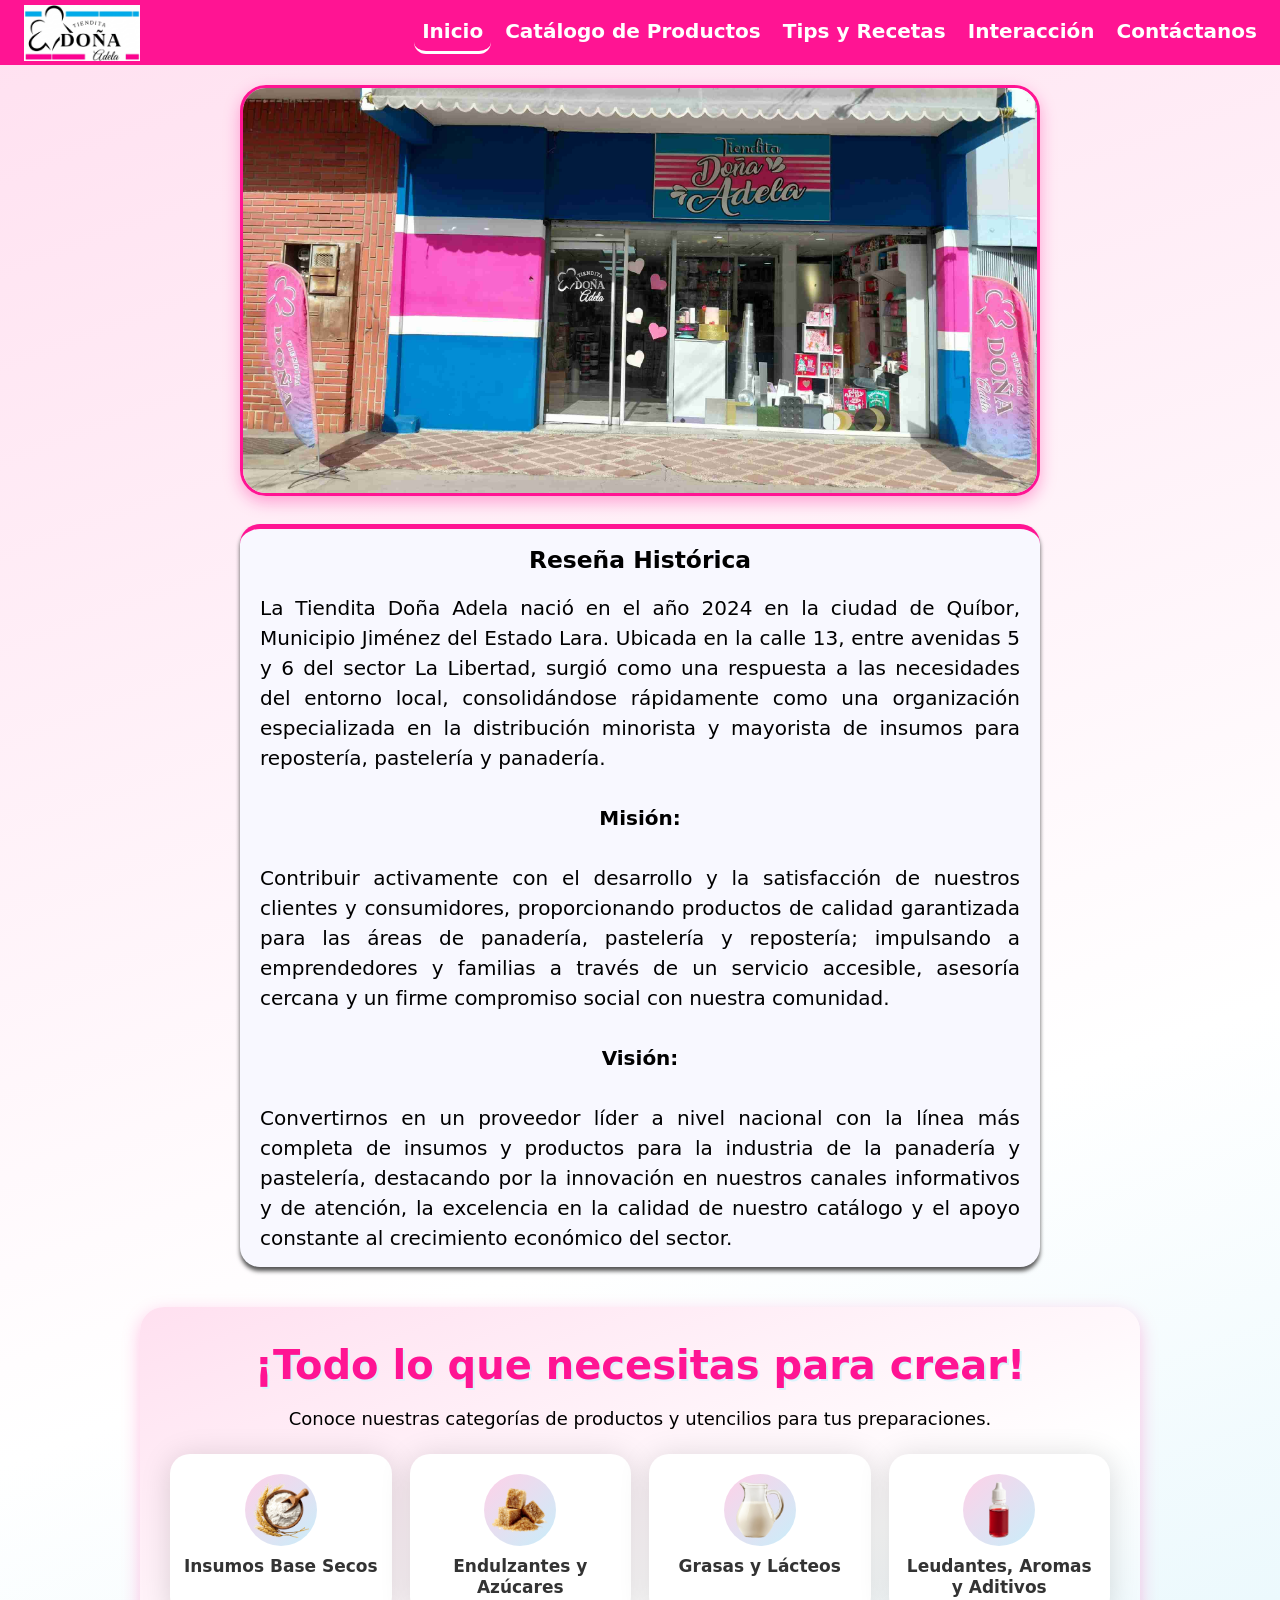
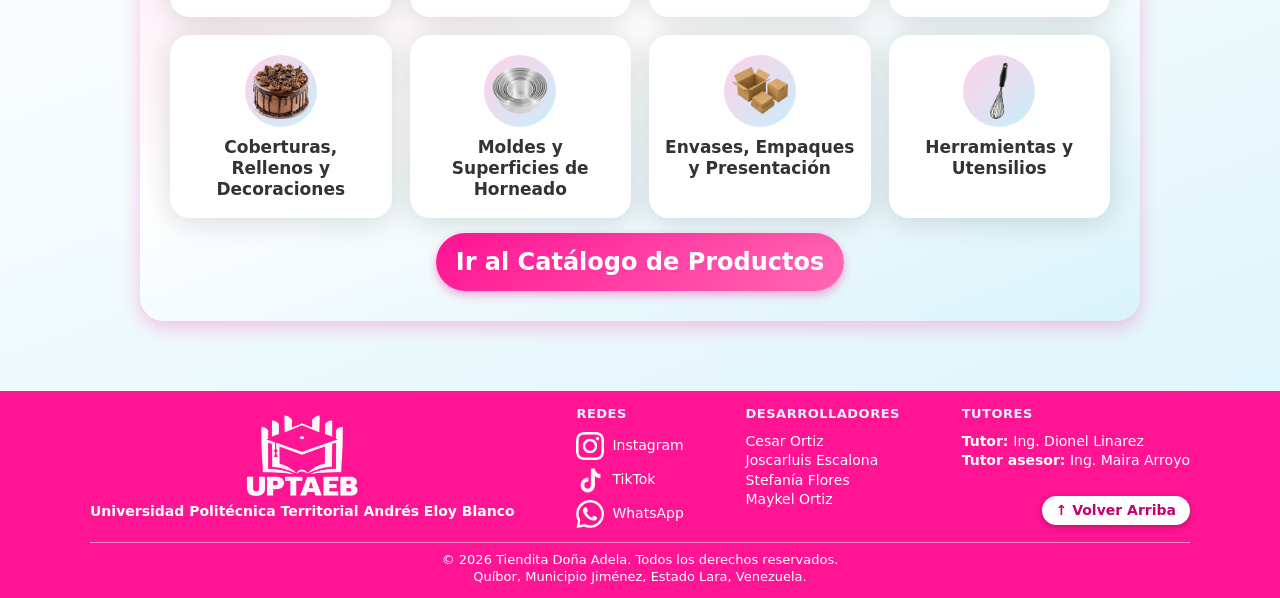
==== commit a93fa326: "Update index.html" ====
--- a/index.html
+++ b/index.html
@@ -143,7 +143,7 @@
             <div class="footer-equipo">
                 <div class="footer-bloque">
                     <strong class="footer-titulo">Desarrolladores</strong>
-                    <p>Cesar Ortiz <b>C.I:</b> 32.667.598<br>Joscarluis Escalona <b>C.I:</b> 32.745.127<br>Stefanía Flores <b>C.I:</b> 32.708.143<br>Maykel Ortiz <b>C.I:</b> 32.533.295</p>
+                    <p>Cesar Ortiz<br>Joscarluis Escalona<br>Stefanía Flores<br>Maykel Ortiz</p>
                 </div>
                 <div class="footer-bloque">
                     <strong class="footer-titulo">Tutores</strong>
@@ -156,4 +156,4 @@
         <p class="derechos">© 2026 Tiendita Doña Adela. Todos los derechos reservados. <br>Quíbor, Municipio Jiménez, Estado Lara, Venezuela.</p>
     </footer>
 </body>
-</html>+</html>
